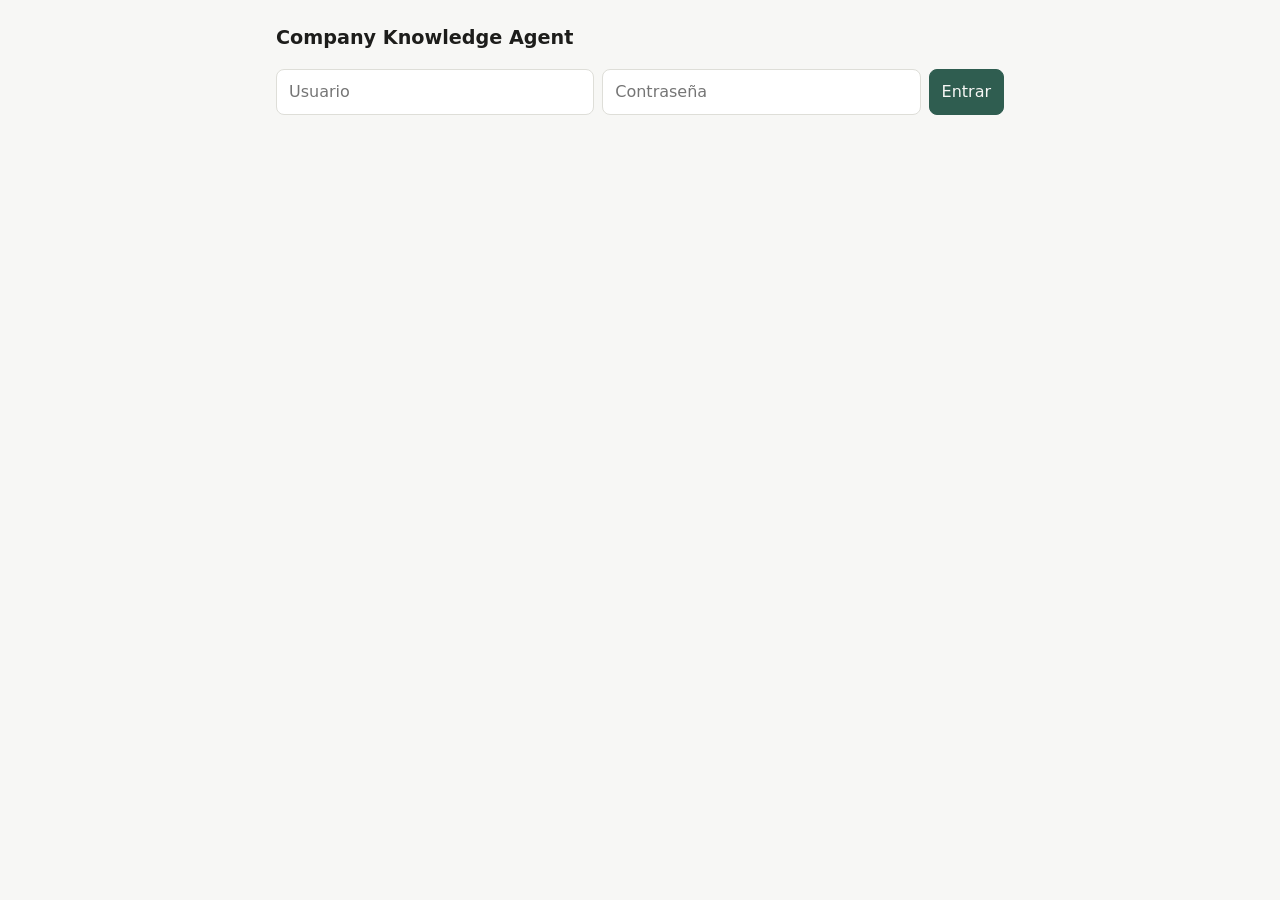
==== src/cka/static/index.html @ 5cba4982 "feat: web api and chat page" ====
<!doctype html>
<html lang="es">
<head>
<meta charset="utf-8">
<meta name="viewport" content="width=device-width, initial-scale=1">
<title>Company Knowledge Agent</title>
<style>
  :root { --bg:#f7f7f5; --fg:#1d1d1b; --muted:#6b6b66; --line:#deded8; --accent:#2f5d50; --card:#fff; --warn:#9a5200; --error:#b3261e; }
  @media (prefers-color-scheme: dark) {
    :root { --bg:#161615; --fg:#ececea; --muted:#a3a39d; --line:#33332f; --accent:#7fb8a4; --card:#1f1f1d; --warn:#f0b35a; --error:#f2b8b5; }
  }
  * { box-sizing: border-box; }
  body { margin: 0; font: 16px/1.5 system-ui, sans-serif; background: var(--bg); color: var(--fg); }
  main { max-width: 760px; margin: 0 auto; padding: 24px 16px; }
  header { display: flex; justify-content: space-between; align-items: baseline; gap: 12px; margin-bottom: 16px; }
  h1 { font-size: 1.2rem; margin: 0; }
  form { display: flex; gap: 8px; flex-wrap: wrap; }
  input, textarea, button { font: inherit; padding: 10px 12px; border: 1px solid var(--line); border-radius: 8px; background: var(--card); color: var(--fg); }
  input { flex: 1 1 180px; }
  textarea { flex: 1 1 300px; min-height: 48px; resize: vertical; }
  button { background: var(--accent); color: var(--bg); border-color: var(--accent); cursor: pointer; }
  button:disabled { opacity: .6; cursor: wait; }
  button.link { background: none; color: var(--muted); border: none; padding: 0; text-decoration: underline; }
  :focus-visible { outline: 2px solid var(--accent); outline-offset: 2px; }
  .msg { background: var(--card); border: 1px solid var(--line); border-radius: 10px; padding: 12px 14px; margin: 12px 0; white-space: pre-wrap; }
  .msg.user { border-color: var(--accent); }
  .sources { margin: 8px 0 0; padding-left: 18px; font-size: .875rem; color: var(--muted); white-space: normal; }
  .sources li { margin: 4px 0; }
  .warn { color: var(--warn); font-size: .875rem; margin-top: 8px; white-space: normal; }
  .error { color: var(--error); }
  [hidden] { display: none !important; }
</style>
</head>
<body>
<main>
  <header><h1>Company Knowledge Agent</h1><span id="who"></span></header>

  <section id="login-view" hidden>
    <form id="login-form">
      <input name="username" placeholder="Usuario" aria-label="Usuario" autocomplete="username" required>
      <input name="password" type="password" placeholder="Contraseña" aria-label="Contraseña" autocomplete="current-password" required>
      <button>Entrar</button>
    </form>
    <p id="login-error" class="error" role="alert"></p>
  </section>

  <section id="chat-view" hidden>
    <div id="log" aria-live="polite"></div>
    <form id="ask-form">
      <textarea name="question" placeholder="Pregunta sobre la empresa…" aria-label="Pregunta" maxlength="2000" required></textarea>
      <button>Preguntar</button>
    </form>
  </section>
</main>
<script>
const $ = (id) => document.getElementById(id);

async function api(path, body) {
  const options = body === undefined ? {} : {
    method: "POST",
    headers: {"Content-Type": "application/json"},
    body: JSON.stringify(body),
  };
  const response = await fetch(path, options);
  const data = await response.json().catch(() => ({}));
  return {status: response.status, data};
}

function show(loggedIn, user) {
  $("login-view").hidden = loggedIn;
  $("chat-view").hidden = !loggedIn;
  $("who").replaceChildren();
  if (!loggedIn) return;
  const logout = document.createElement("button");
  logout.className = "link";
  logout.textContent = "Salir";
  logout.onclick = async () => { await api("/logout", {}); show(false); };
  $("who").append(`${user} · `, logout);
}

function addMessage(text, kind) {
  const div = document.createElement("div");
  div.className = `msg ${kind}`;
  div.textContent = text;
  $("log").append(div);
  div.scrollIntoView({behavior: "smooth", block: "end"});
  return div;
}

function addSources(div, data) {
  if (!data.verified) {
    const warning = document.createElement("div");
    warning.className = "warn";
    warning.textContent = "⚠ Respuesta sin citas verificadas: compruébala en los documentos.";
    div.append(warning);
  }
  if (!data.citations.length) return;
  const list = document.createElement("ul");
  list.className = "sources";
  for (const c of data.citations) {
    const item = document.createElement("li");
    item.textContent = `[${c.n}] ${c.file}${c.page ? `, p. ${c.page}` : ""} — ${c.snippet}`;
    list.append(item);
  }
  div.append(list);
}

$("login-form").onsubmit = async (event) => {
  event.preventDefault();
  const form = new FormData(event.target);
  const {status, data} = await api("/login", {username: form.get("username"), password: form.get("password")});
  if (status === 200) {
    event.target.reset();
    $("login-error").textContent = "";
    show(true, data.user);
  } else {
    $("login-error").textContent = typeof data.detail === "string" ? data.detail : "No se pudo iniciar sesión";
  }
};

$("ask-form").onsubmit = async (event) => {
  event.preventDefault();
  const question = event.target.question.value.trim();
  if (!question) return;
  event.target.question.value = "";
  addMessage(question, "user");
  const pending = addMessage("Buscando…", "bot");
  const button = event.target.querySelector("button");
  button.disabled = true;
  try {
    const {status, data} = await api("/ask", {question});
    if (status === 401) { pending.remove(); show(false); return; }
    if (status !== 200) {
      pending.textContent = typeof data.detail === "string" ? data.detail : "Error inesperado";
      pending.classList.add("error");
      return;
    }
    pending.textContent = data.answer;
    addSources(pending, data);
  } catch {
    pending.textContent = "No se pudo conectar con el servidor";
    pending.classList.add("error");
  } finally {
    button.disabled = false;
  }
};

$("ask-form").question.addEventListener("keydown", (event) => {
  if (event.key === "Enter" && !event.shiftKey) {
    event.preventDefault();
    $("ask-form").requestSubmit();
  }
});

api("/me").then(({status, data}) => show(status === 200, data.user));
</script>
</body>
</html>
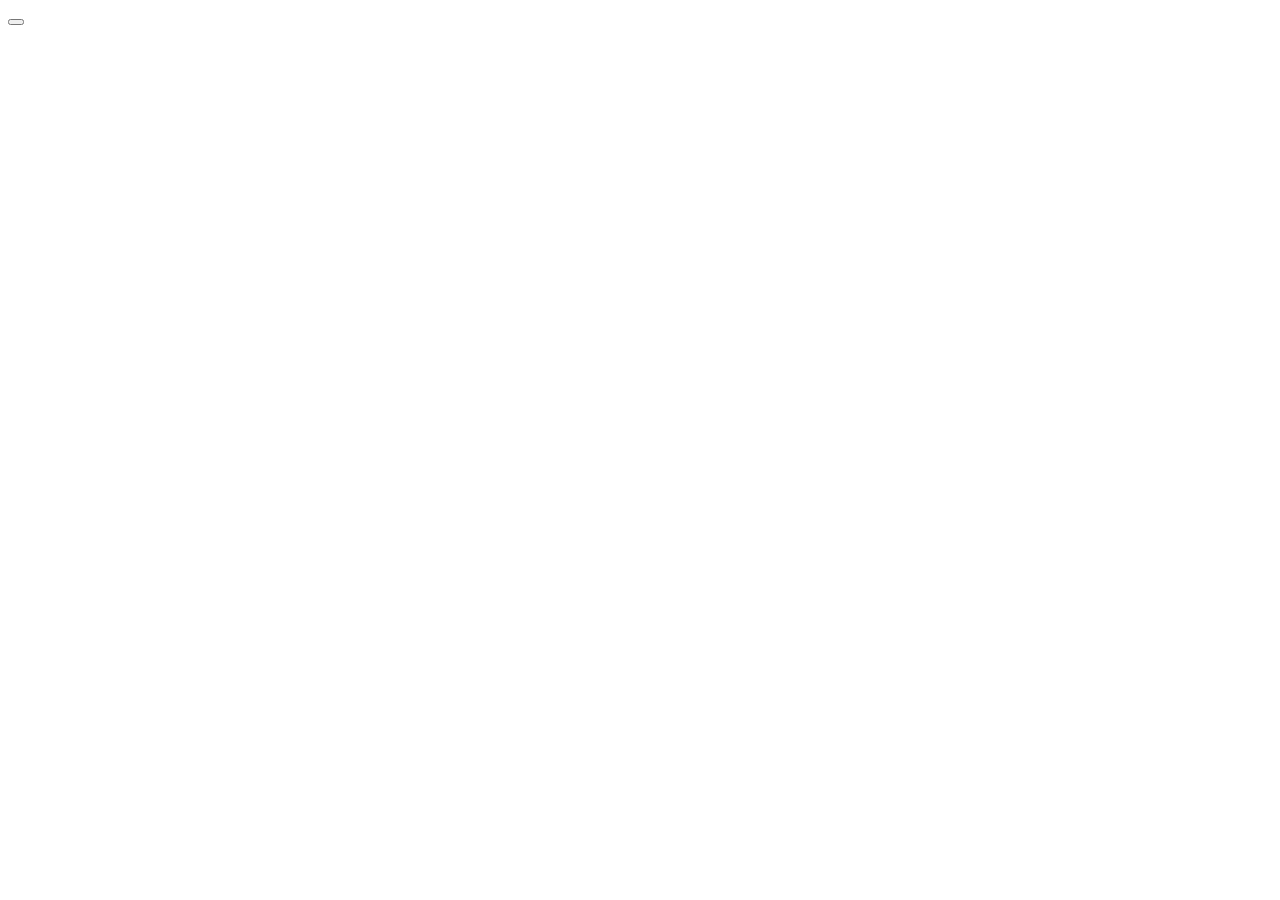
==== commit eeafc383: "feat: admin panel pages with sidebar navigation" ====
--- a/src/cka/static/index.html
+++ b/src/cka/static/index.html
@@ -4,85 +4,46 @@
 <meta charset="utf-8">
 <meta name="viewport" content="width=device-width, initial-scale=1">
 <title>Company Knowledge Agent</title>
-<style>
-  :root { --bg:#f7f7f5; --fg:#1d1d1b; --muted:#6b6b66; --line:#deded8; --accent:#2f5d50; --card:#fff; --warn:#9a5200; --error:#b3261e; }
-  @media (prefers-color-scheme: dark) {
-    :root { --bg:#161615; --fg:#ececea; --muted:#a3a39d; --line:#33332f; --accent:#7fb8a4; --card:#1f1f1d; --warn:#f0b35a; --error:#f2b8b5; }
-  }
-  * { box-sizing: border-box; }
-  body { margin: 0; font: 16px/1.5 system-ui, sans-serif; background: var(--bg); color: var(--fg); }
-  main { max-width: 760px; margin: 0 auto; padding: 24px 16px; }
-  header { display: flex; justify-content: space-between; align-items: baseline; gap: 12px; margin-bottom: 16px; }
-  h1 { font-size: 1.2rem; margin: 0; }
-  form { display: flex; gap: 8px; flex-wrap: wrap; }
-  input, textarea, button { font: inherit; padding: 10px 12px; border: 1px solid var(--line); border-radius: 8px; background: var(--card); color: var(--fg); }
-  input { flex: 1 1 180px; }
-  textarea { flex: 1 1 300px; min-height: 48px; resize: vertical; }
-  button { background: var(--accent); color: var(--bg); border-color: var(--accent); cursor: pointer; }
-  button:disabled { opacity: .6; cursor: wait; }
-  button.link { background: none; color: var(--muted); border: none; padding: 0; text-decoration: underline; }
-  :focus-visible { outline: 2px solid var(--accent); outline-offset: 2px; }
-  .msg { background: var(--card); border: 1px solid var(--line); border-radius: 10px; padding: 12px 14px; margin: 12px 0; white-space: pre-wrap; }
-  .msg.user { border-color: var(--accent); }
-  .sources { margin: 8px 0 0; padding-left: 18px; font-size: .875rem; color: var(--muted); white-space: normal; }
-  .sources li { margin: 4px 0; }
-  .warn { color: var(--warn); font-size: .875rem; margin-top: 8px; white-space: normal; }
-  .error { color: var(--error); }
-  [hidden] { display: none !important; }
-</style>
+<link rel="stylesheet" href="/static/app.css">
 </head>
-<body>
-<main>
-  <header><h1>Company Knowledge Agent</h1><span id="who"></span></header>
+<body class="no-session">
+<button id="menu-toggle" class="menu-toggle" type="button" aria-label="Abrir menú"></button>
+<div class="layout">
+  <aside id="sidebar" class="sidebar"></aside>
+  <main class="main">
+    <section id="login-view" class="login" hidden>
+      <h1>Company Knowledge Agent</h1>
+      <p class="muted">Inicia sesión para preguntar sobre los documentos de la empresa.</p>
+      <form id="login-form" class="login">
+        <label class="field">Usuario <input name="username" autocomplete="username" required></label>
+        <label class="field">Contraseña <input name="password" type="password" autocomplete="current-password" required></label>
+        <button>Entrar</button>
+        <p id="login-error" class="error" role="alert"></p>
+      </form>
+    </section>
 
-  <section id="login-view" hidden>
-    <form id="login-form">
-      <input name="username" placeholder="Usuario" aria-label="Usuario" autocomplete="username" required>
-      <input name="password" type="password" placeholder="Contraseña" aria-label="Contraseña" autocomplete="current-password" required>
-      <button>Entrar</button>
-    </form>
-    <p id="login-error" class="error" role="alert"></p>
-  </section>
-
-  <section id="chat-view" hidden>
-    <div id="log" aria-live="polite"></div>
-    <form id="ask-form">
-      <textarea name="question" placeholder="Pregunta sobre la empresa…" aria-label="Pregunta" maxlength="2000" required></textarea>
-      <button>Preguntar</button>
-    </form>
-  </section>
-</main>
+    <section id="chat-view" hidden>
+      <div id="log" class="chat-log" aria-live="polite"></div>
+      <form id="ask-form" class="ask-form">
+        <label class="sr-only" for="question">Pregunta</label>
+        <textarea id="question" name="question" placeholder="Pregunta sobre la empresa…" maxlength="2000" required></textarea>
+        <button id="ask-button" aria-label="Preguntar"></button>
+      </form>
+    </section>
+  </main>
+</div>
+<script src="/static/app.js"></script>
 <script>
-const $ = (id) => document.getElementById(id);
-
-async function api(path, body) {
-  const options = body === undefined ? {} : {
-    method: "POST",
-    headers: {"Content-Type": "application/json"},
-    body: JSON.stringify(body),
-  };
-  const response = await fetch(path, options);
-  const data = await response.json().catch(() => ({}));
-  return {status: response.status, data};
-}
-
-function show(loggedIn, user) {
-  $("login-view").hidden = loggedIn;
-  $("chat-view").hidden = !loggedIn;
-  $("who").replaceChildren();
-  if (!loggedIn) return;
-  const logout = document.createElement("button");
-  logout.className = "link";
-  logout.textContent = "Salir";
-  logout.onclick = async () => { await api("/logout", {}); show(false); };
-  $("who").append(`${user} · `, logout);
+function show(me) {
+  document.getElementById("login-view").hidden = Boolean(me);
+  document.getElementById("chat-view").hidden = !me;
 }
 
 function addMessage(text, kind) {
   const div = document.createElement("div");
   div.className = `msg ${kind}`;
   div.textContent = text;
-  $("log").append(div);
+  document.getElementById("log").append(div);
   div.scrollIntoView({behavior: "smooth", block: "end"});
   return div;
 }
@@ -91,7 +52,7 @@
   if (!data.verified) {
     const warning = document.createElement("div");
     warning.className = "warn";
-    warning.textContent = "⚠ Respuesta sin citas verificadas: compruébala en los documentos.";
+    warning.textContent = "Respuesta sin citas verificadas: compruébala en los documentos.";
     div.append(warning);
   }
   if (!data.citations.length) return;
@@ -105,33 +66,44 @@
   div.append(list);
 }
 
-$("login-form").onsubmit = async (event) => {
+document.getElementById("ask-button").append(icon("send"));
+
+document.getElementById("login-form").onsubmit = async (event) => {
   event.preventDefault();
   const form = new FormData(event.target);
-  const {status, data} = await api("/login", {username: form.get("username"), password: form.get("password")});
-  if (status === 200) {
-    event.target.reset();
-    $("login-error").textContent = "";
-    show(true, data.user);
-  } else {
-    $("login-error").textContent = typeof data.detail === "string" ? data.detail : "No se pudo iniciar sesión";
+  const {status, data} = await api("/login", {
+    method: "POST",
+    json: {username: form.get("username"), password: form.get("password")},
+  });
+  if (status !== 200) {
+    document.getElementById("login-error").textContent = errorText(data, "No se pudo iniciar sesión");
+    return;
   }
+  event.target.reset();
+  document.getElementById("login-error").textContent = "";
+  show(await startPage());
 };
 
-$("ask-form").onsubmit = async (event) => {
+document.getElementById("ask-form").onsubmit = async (event) => {
   event.preventDefault();
-  const question = event.target.question.value.trim();
+  const textarea = document.getElementById("question");
+  const question = textarea.value.trim();
   if (!question) return;
-  event.target.question.value = "";
+  textarea.value = "";
   addMessage(question, "user");
   const pending = addMessage("Buscando…", "bot");
-  const button = event.target.querySelector("button");
+  const button = document.getElementById("ask-button");
   button.disabled = true;
   try {
-    const {status, data} = await api("/ask", {question});
-    if (status === 401) { pending.remove(); show(false); return; }
+    const {status, data} = await api("/ask", {method: "POST", json: {question}});
+    if (status === 401) {
+      pending.remove();
+      renderSidebar(null);
+      show(null);
+      return;
+    }
     if (status !== 200) {
-      pending.textContent = typeof data.detail === "string" ? data.detail : "Error inesperado";
+      pending.textContent = errorText(data, "Error inesperado");
       pending.classList.add("error");
       return;
     }
@@ -145,14 +117,14 @@
   }
 };
 
-$("ask-form").question.addEventListener("keydown", (event) => {
+document.getElementById("question").addEventListener("keydown", (event) => {
   if (event.key === "Enter" && !event.shiftKey) {
     event.preventDefault();
-    $("ask-form").requestSubmit();
+    document.getElementById("ask-form").requestSubmit();
   }
 });
 
-api("/me").then(({status, data}) => show(status === 200, data.user));
+startPage().then(show);
 </script>
 </body>
 </html>
